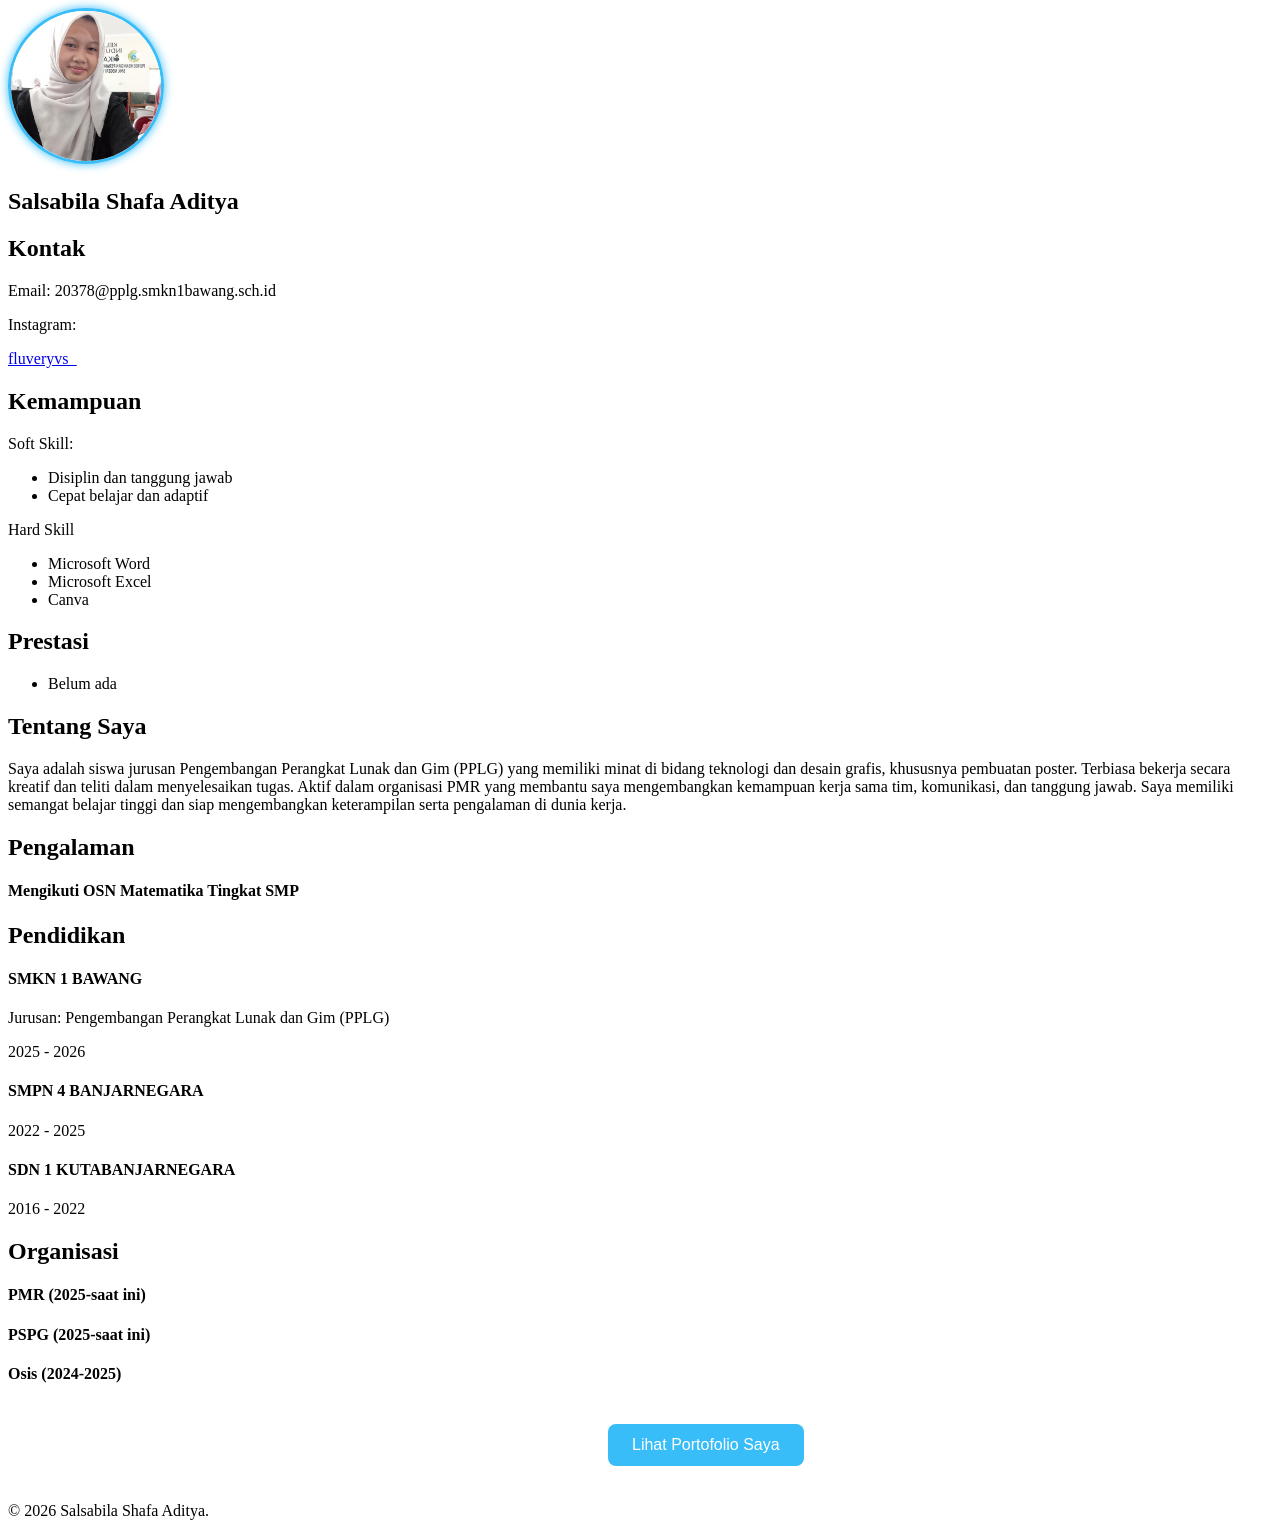
==== index.html @ d5a67d07 "Add files via upload" ====
<!DOCTYPE html>
<html lang="en">
<head>
    <meta charset="UTF-8">
    <meta name="viewport" content="width=device-width, initial-scale=1.0">
    <title>CV Saya</title>

    <link rel="stylesheet" href="css/style.css">

    <style>
.profile {
    width: 150px;
    height: 150px;
    margin:auto;
    border-radius: 50%;
    
    border: 3px solid #38bdf8;
    transition: 0.4s;
    box-shadow: 0 0 10px #38bdf8;

}

.profile:hover {
    transform: scale(1.1);
    box-shadow: 0 0 30px #38bdf8;
}

.profile-container img{
   width: 100%;
   height: 100%;
   border-radius: 50%;
   object-fit: cover;
}

.btn-portfolio {
    background-color: #38bdf8;
    color: white;
    padding: 12px 24px;
    font-size: 1rem;
    border: none;
    border-radius: 8px;
    cursor: pointer;
    margin-top: 20px;
    margin-left: 600px;
    margin-right: 0px;
    margin-bottom: 20px;  /* Beri jarak bawah agar tidak mepet ke footer */
    transition: background-color 0.3s ease;
    display: inline-block;
    text-align: center;
    text-decoration: none;
}

.btn-portfolio:hover {
    background-color: #0ea5e9;
}


</style>

</head>
<body>
<div class="container">
    
    <aside class="sidebar">
        <img src="profile/WhatsApp Image 2026-04-01 at 10.17.41.jpeg" alt="Foto Profil" class="profile">

        <h1>Salsabila Shafa Aditya</h1>
        <p class="job"></p>

        <div class="section">
            <h2>Kontak</h2>
            <p>Email: 20378@pplg.smkn1bawang.sch.id</p>
            <p>Instagram:</p><a href="https://www.instagram.com/fluveryvs_?igsh=MTI4eDd3MW1hcW1tOA==" target="_blank">fluveryvs_ </a>

        </div>

        <div class="section">
            <h2>Kemampuan</h2>
            <p>Soft Skill:</p>
            <ul>
                <li>Disiplin dan tanggung jawab</li>
                <li>Cepat belajar dan adaptif</li>
            </ul>

            <p>Hard Skill</p>
            <ul>
                <li>Microsoft Word</li>
                <li>Microsoft Excel</li>
                <li>Canva</li>
            </ul>

            <h2>Prestasi</h2>
            <ul>
                <li>Belum ada</li>
            </ul>

        </div>
    </aside>

    <!-- Main Content -->
    <main class="content">
        <section>
            <h2>Tentang Saya</h2>
            <p>
                Saya adalah siswa jurusan Pengembangan Perangkat Lunak dan Gim (PPLG) yang memiliki minat
                di bidang teknologi dan desain grafis, khususnya pembuatan poster. Terbiasa bekerja secara 
                kreatif dan teliti dalam menyelesaikan tugas. Aktif dalam organisasi PMR yang membantu saya 
                mengembangkan kemampuan kerja sama tim, komunikasi, dan tanggung jawab. Saya memiliki semangat
                belajar tinggi dan siap mengembangkan keterampilan serta pengalaman di dunia kerja.
            </p>
        </section>

        <section>
            <h2>Pengalaman</h2>
            <div class="item">
                <h4>Mengikuti OSN Matematika Tingkat SMP </h4>
                <span></span>
                <p></p>
            </div>
        </section>

        <section>
            <h2>Pendidikan</h2>
            <div class="item">
                <h4>SMKN 1 BAWANG</h4>
                <span>Jurusan: Pengembangan Perangkat Lunak dan Gim (PPLG)</span>
                <p>2025 - 2026</p>

                <h4>SMPN 4 BANJARNEGARA</h4>
                <p>2022 - 2025</p>

                <h4>SDN 1 KUTABANJARNEGARA</h4>
                <p>2016 - 2022</p>

                <h2>Organisasi</h2>
                <h4>PMR (2025-saat ini)</h4>
                <h4>PSPG (2025-saat ini)</h4>
                <h4>Osis (2024-2025)</h4>


            </div>
        </section>
    </main>
</div>

<section>
    <button class="btn-portfolio" onclick="window.location.href='portofolio.html'">Lihat Portofolio Saya</button>
</section>

<footer>
    <p>&copy; 2026 Salsabila Shafa Aditya.</p>
</footer>

</body>
</html>
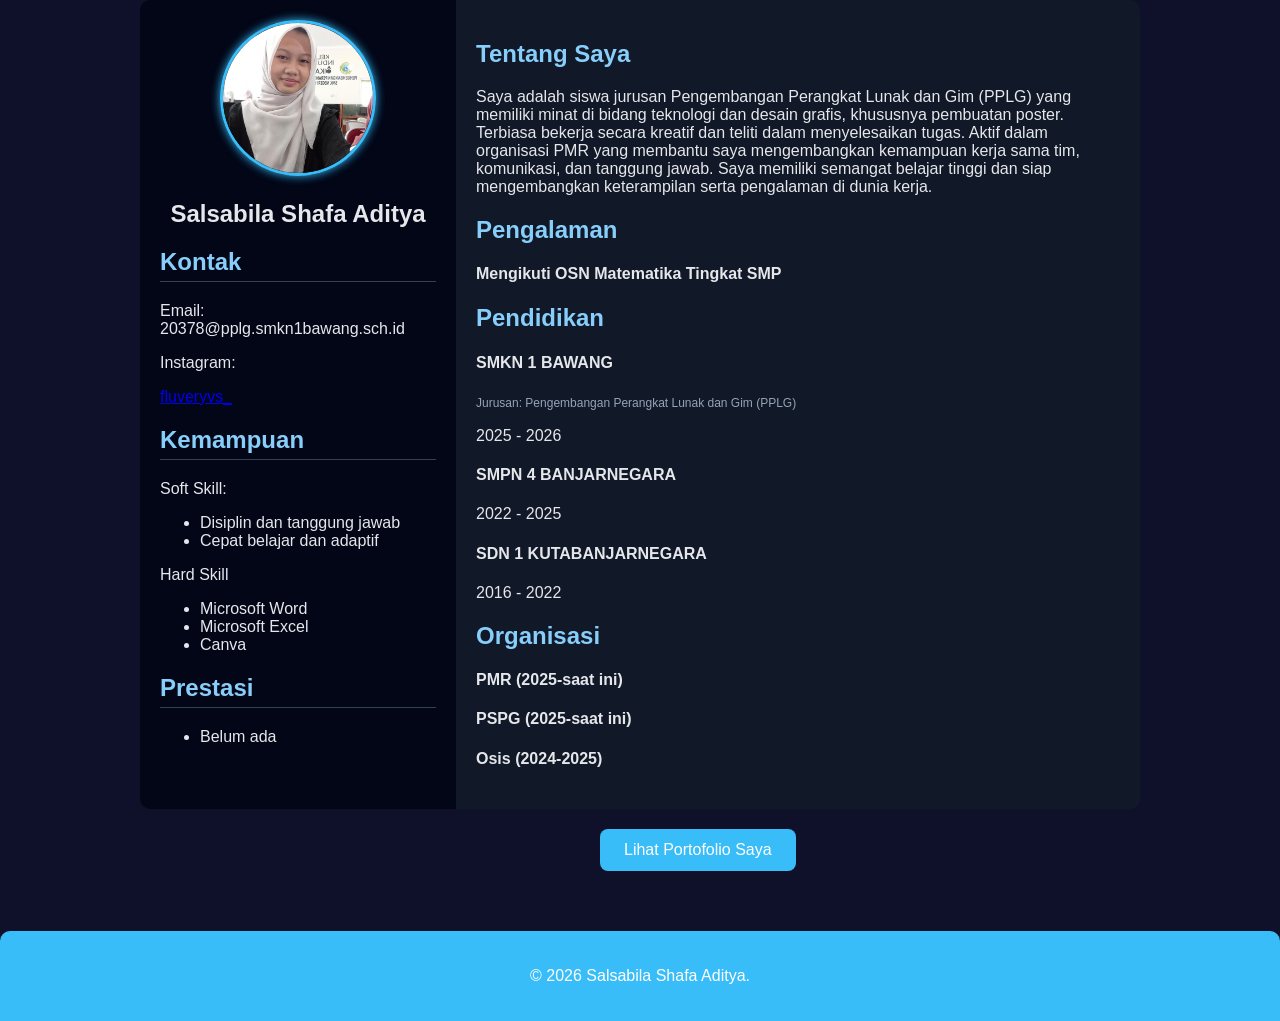
==== commit c30713ea: "Add files via upload" ====
--- a/index.html
+++ b/index.html
@@ -5,7 +5,7 @@
     <meta name="viewport" content="width=device-width, initial-scale=1.0">
     <title>CV Saya</title>
 
-    <link rel="stylesheet" href="css/style.css">
+    <link rel="stylesheet" href="style.css">
 
     <style>
 .profile {
--- a/style.css
+++ b/style.css
@@ -0,0 +1,150 @@
+body {
+    margin: 0;
+    padding: 0;
+    height: auto;
+    font-family: Arial, sans-serif;
+    background: #0f112a; /* dark navy */
+    color: #e5e7eb;
+}
+
+.container {
+    display: flex;
+    max-width: 1000px;
+    margin: auto;
+    background: #111827; /* dark container */
+    border-radius: 10px;
+    overflow-y: auto;
+}
+
+.sidebar {
+    width: 30%;
+    background: #020617; /* lebih gelap */
+    color: #e5e7eb;
+    padding: 20px;
+    text-align: center;
+}
+
+.profile {
+    width: 120px;
+    height: 120px; /* penting */
+    background-position: center 20%;
+    border-radius: 50%;
+    object-fit: cover; /* biar tidak gepeng */
+}
+
+.job {
+    font-size: 14px;
+    color: #94a3b8;
+}
+
+.section {
+    margin-top: 20px;
+    text-align: left;
+}
+
+.section h2 {
+    border-bottom: 1px solid #334155;
+    padding-bottom: 5px;
+    color: #87CEFA; /* biru neon */
+}
+
+/* Content */
+.content {
+    width: 70%;
+    padding: 20px;
+}
+
+.content h2 {
+    color: #87CEFA;
+}
+
+.item {
+    margin-bottom: 15px;
+}
+
+.item span {
+    font-size: 12px;
+    color: #94a3b8;
+}
+
+.portfolio {
+    display: flex;
+    flex-wrap: wrap;
+    justify-content: center;  /* Agar item rata tengah */
+    gap: 20px;
+    margin-top: 20px;
+}
+
+.portfolio-item {
+    flex: 1 1 30%;          /* Lebar fleksibel, maksimal 3 per baris */
+    max-width: 300px;
+    text-align: center;
+
+    /* Kotak */
+    border: 2px solid #38bdf8;
+    border-radius: 10px;
+    padding: 15px;
+    background-color: #f0f8ff;
+    box-shadow: 0 0 10px rgba(56, 189, 248, 0.3);
+    transition: transform 0.3s ease, box-shadow 0.3s ease;
+}
+
+.portfolio-item:hover {
+    transform: translateY(-5px);
+    box-shadow: 0 0 20px rgba(56, 189, 248, 0.6);
+}
+
+.portfolio-item img {
+    width: 100%;
+    border-radius: 8px;
+}
+
+.btn-portfolio {
+    display: inline-block;
+    background-color: #38bdf8;
+    color: white;
+    padding: 12px 24px;
+    font-size: 1rem;
+    border: none;
+    border-radius: 8px;
+    cursor: pointer;
+    margin-top: 30px;
+    transition: background-color 0.3s ease;
+    text-align: center;
+    text-decoration: none;
+}
+
+.btn-portfolio:hover {
+    background-color: #0ea5e9; /* warna biru lebih gelap saat hover */
+}
+
+.btn-portfolio {
+    background-color: #38bdf8;
+    color: white;
+    padding: 12px 24px;
+    font-size: 1rem;
+    border: none;
+    border-radius: 8px;
+    cursor: pointer;
+    margin-bottom: 20px;  /* Beri jarak bawah agar tidak mepet ke footer */
+    transition: background-color 0.3s ease;
+    display: inline-block;
+    text-align: center;
+    text-decoration: none;
+}
+
+.btn-portfolio:hover {
+    background-color: #0ea5e9;
+}
+
+
+footer {
+    display: flex;
+    justify-content: center;  /* Tengah secara horizontal */
+    align-items: center;      /* Tengah secara vertikal */
+    padding: 20px;
+    background-color: #38bdf8;
+    color: white;
+    border-radius: 10px 10px 0 0;
+    margin-top: 40px;
+}
